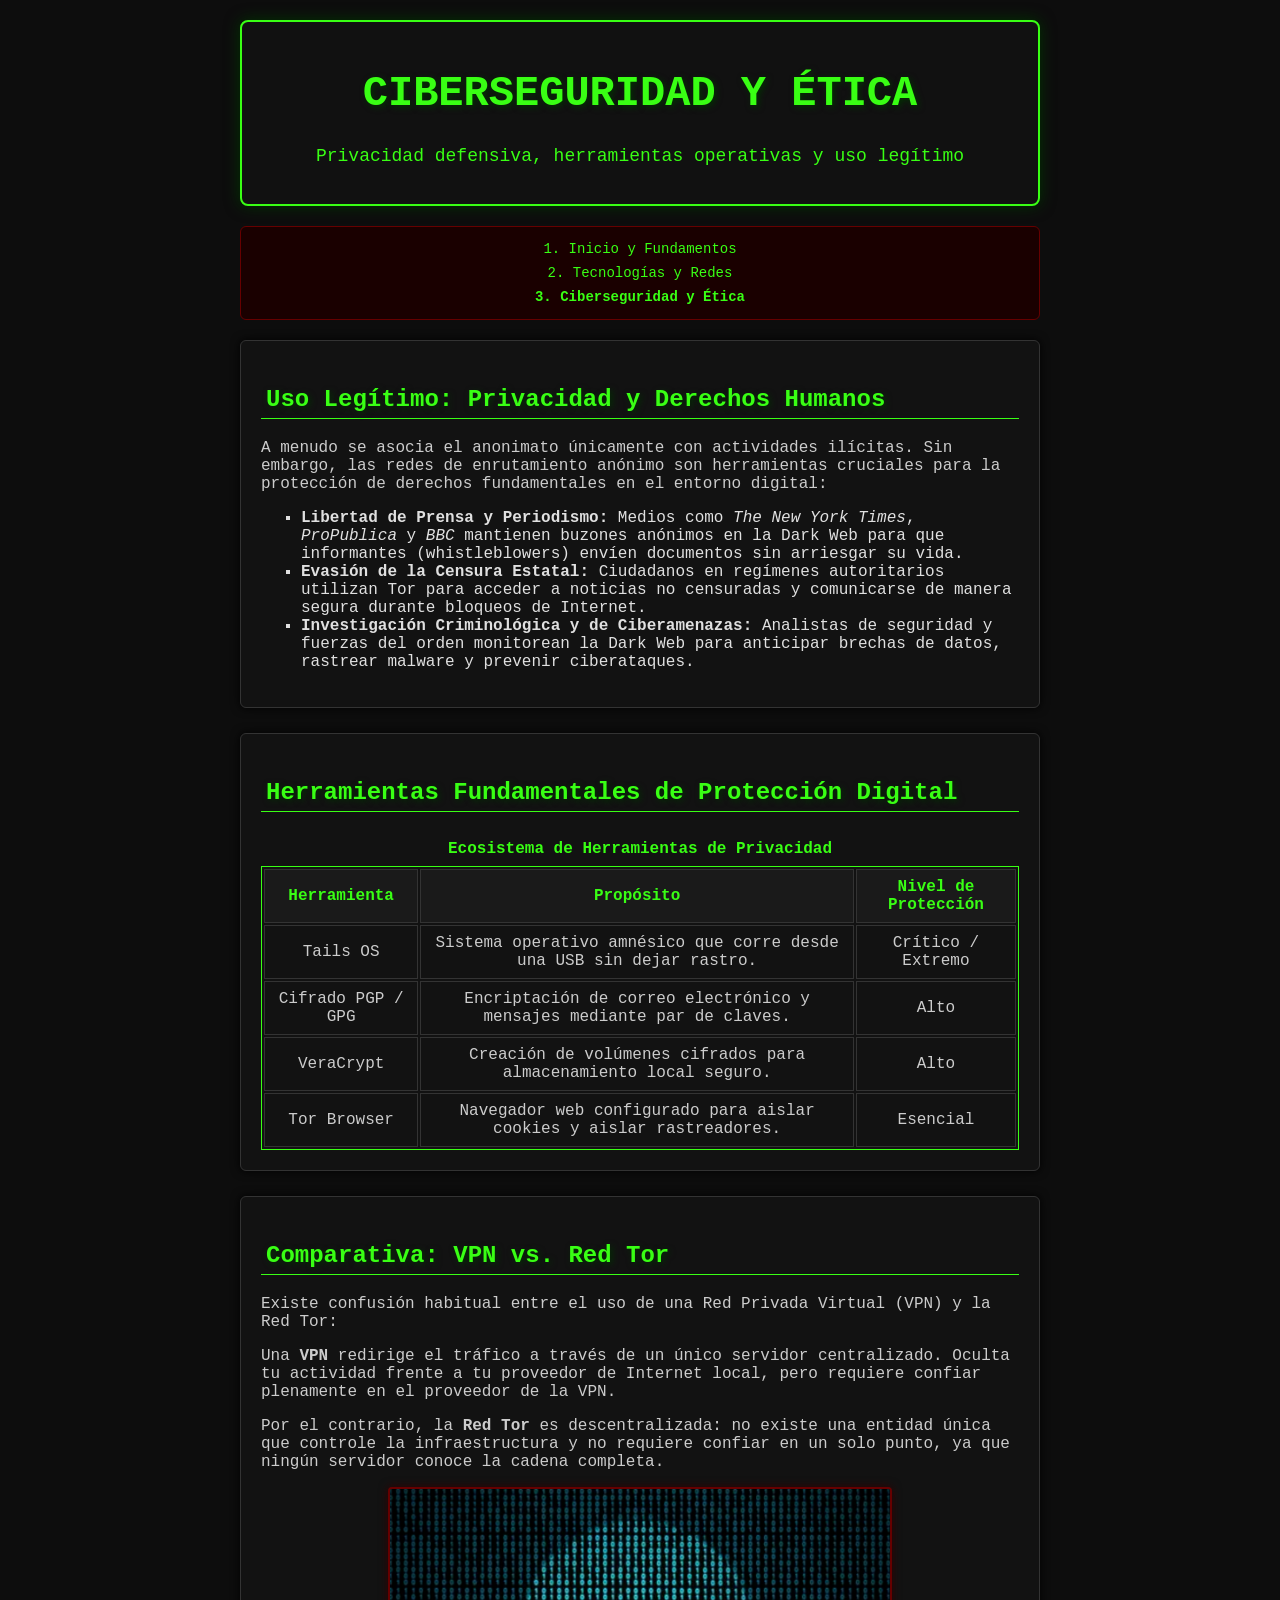
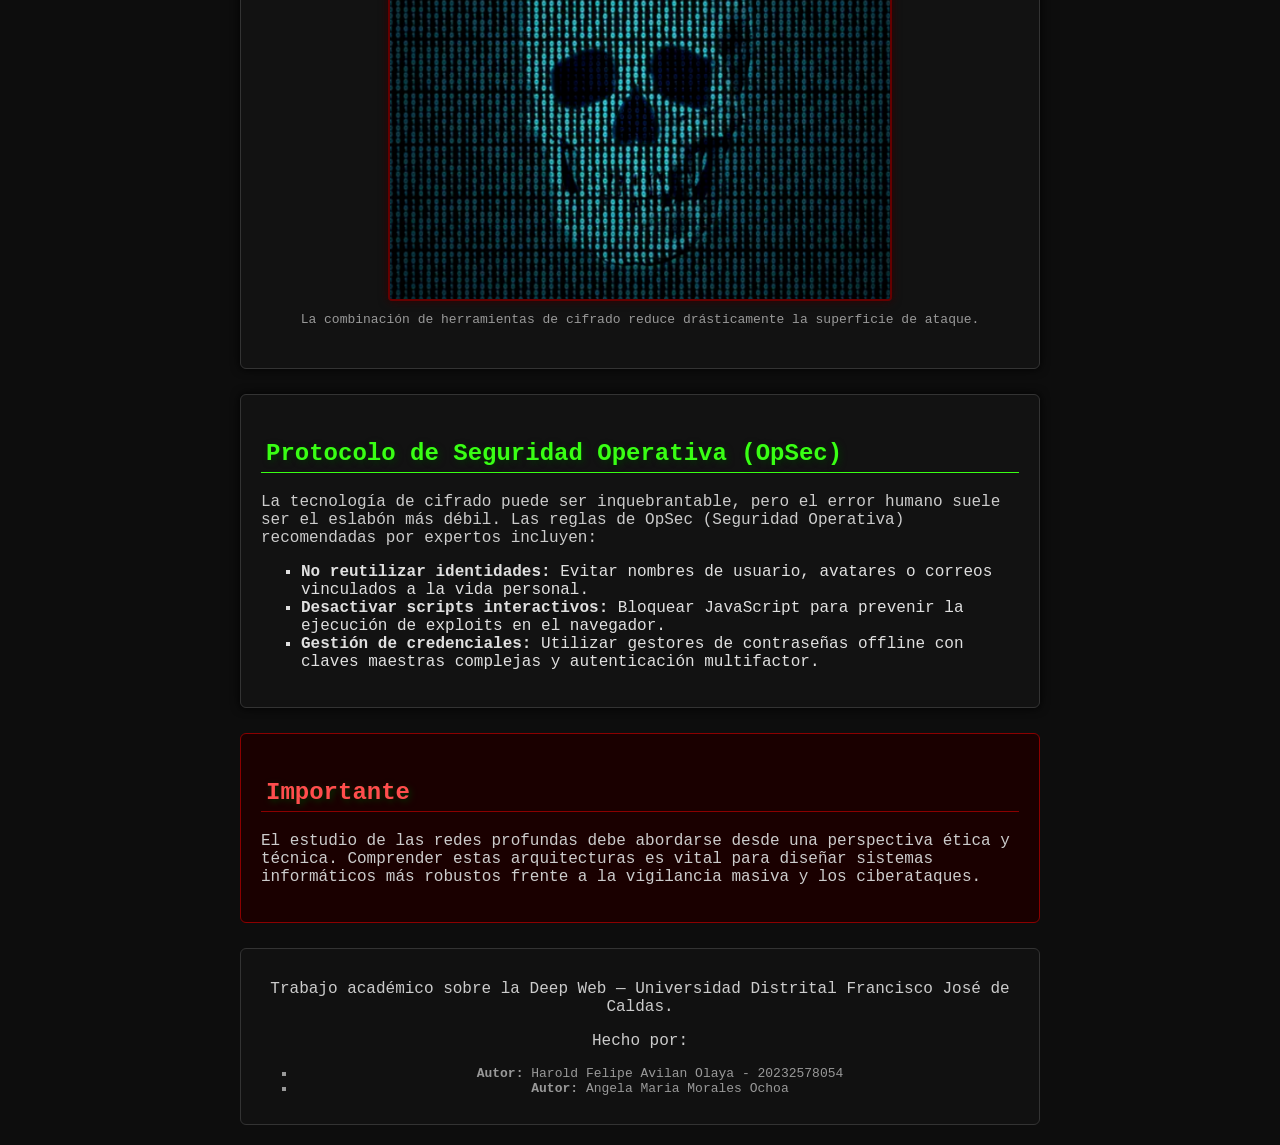
==== ciberseguridad.html @ 3e95d34c "Commit1" ====
<!DOCTYPE html>
<html lang="es">

<head>
    <meta charset="utf-8">
    <meta name="viewport" content="width=device-width, initial-scale=1.0">
    <meta name="author" content="Harold Felipe Avilan Olaya, Angela Maria Morales Ochoa">
    <meta name="description" content="Guía de ciberseguridad, privacidad, sistemas operativos seguros y uso legítimo de la Dark Web.">
    <meta name="keywords" content="ciberseguridad, privacidad, tails os, pgp, vpn, libertad de prensa">
    <title>Ciberseguridad y Ética - Deep Web</title>
    <link rel="stylesheet" href="style.css">
</head>

<body>

    <header>
        <h1>CIBERSEGURIDAD Y ÉTICA</h1>
        <p>Privacidad defensiva, herramientas operativas y uso legítimo</p>
    </header>

    <nav>
        <ul>
            <li><a href="index.html" style="color: #39ff14; text-decoration: none;">1. Inicio y Fundamentos</a></li>
            <li><a href="tecnologias.html" style="color: #39ff14; text-decoration: none;">2. Tecnologías y Redes</a></li>
            <li><a href="ciberseguridad.html" style="color: #39ff14; text-decoration: none; font-weight: bold;">3. Ciberseguridad y Ética</a></li>
        </ul>
    </nav>

    <main>

        <section>
            <h2>Uso Legítimo: Privacidad y Derechos Humanos</h2>
            <p>
                A menudo se asocia el anonimato únicamente con actividades ilícitas. Sin embargo, las redes de enrutamiento anónimo son herramientas cruciales para la protección de derechos fundamentales en el entorno digital:
            </p>
            <ul>
                <li><strong>Libertad de Prensa y Periodismo:</strong> Medios como <em>The New York Times</em>, <em>ProPublica</em> y <em>BBC</em> mantienen buzones anónimos en la Dark Web para que informantes (whistleblowers) envíen documentos sin arriesgar su vida.</li>
                <li><strong>Evasión de la Censura Estatal:</strong> Ciudadanos en regímenes autoritarios utilizan Tor para acceder a noticias no censuradas y comunicarse de manera segura durante bloqueos de Internet.</li>
                <li><strong>Investigación Criminológica y de Ciberamenazas:</strong> Analistas de seguridad y fuerzas del orden monitorean la Dark Web para anticipar brechas de datos, rastrear malware y prevenir ciberataques.</li>
            </ul>
        </section>

        <section>
            <h2>Herramientas Fundamentales de Protección Digital</h2>
            <table>
                <caption>Ecosistema de Herramientas de Privacidad</caption>
                <tr>
                    <th>Herramienta</th>
                    <th>Propósito</th>
                    <th>Nivel de Protección</th>
                </tr>
                <tr>
                    <td>Tails OS</td>
                    <td>Sistema operativo amnésico que corre desde una USB sin dejar rastro.</td>
                    <td>Crítico / Extremo</td>
                </tr>
                <tr>
                    <td>Cifrado PGP / GPG</td>
                    <td>Encriptación de correo electrónico y mensajes mediante par de claves.</td>
                    <td>Alto</td>
                </tr>
                <tr>
                    <td>VeraCrypt</td>
                    <td>Creación de volúmenes cifrados para almacenamiento local seguro.</td>
                    <td>Alto</td>
                </tr>
                <tr>
                    <td>Tor Browser</td>
                    <td>Navegador web configurado para aislar cookies y aislar rastreadores.</td>
                    <td>Esencial</td>
                </tr>
            </table>
        </section>

        <article>
            <h2>Comparativa: VPN vs. Red Tor</h2>
            <p>
                Existe confusión habitual entre el uso de una Red Privada Virtual (VPN) y la Red Tor:
            </p>
            <p>
                Una <strong>VPN</strong> redirige el tráfico a través de un único servidor centralizado. Oculta tu actividad frente a tu proveedor de Internet local, pero requiere confiar plenamente en el proveedor de la VPN. 
            </p>
            <p>
                Por el contrario, la <strong>Red Tor</strong> es descentralizada: no existe una entidad única que controle la infraestructura y no requiere confiar en un solo punto, ya que ningún servidor conoce la cadena completa.
            </p>
            <figure>
                <img src="img/security.jpg" alt="Ilustración sobre seguridad y privacidad digital" width="500">
                <figcaption>La combinación de herramientas de cifrado reduce drásticamente la superficie de ataque.</figcaption>
            </figure>
        </article>

        <section>
            <h2>Protocolo de Seguridad Operativa (OpSec)</h2>
            <p>
                La tecnología de cifrado puede ser inquebrantable, pero el error humano suele ser el eslabón más débil. Las reglas de OpSec (Seguridad Operativa) recomendadas por expertos incluyen:
            </p>
            <ul>
                <li><strong>No reutilizar identidades:</strong> Evitar nombres de usuario, avatares o correos vinculados a la vida personal.</li>
                <li><strong>Desactivar scripts interactivos:</strong> Bloquear JavaScript para prevenir la ejecución de exploits en el navegador.</li>
                <li><strong>Gestión de credenciales:</strong> Utilizar gestores de contraseñas offline con claves maestras complejas y autenticación multifactor.</li>
            </ul>
        </section>

    </main>

    <aside>
        <h2>Importante</h2>
        <p>
            El estudio de las redes profundas debe abordarse desde una perspectiva ética y técnica. Comprender estas arquitecturas es vital para diseñar sistemas informáticos más robustos frente a la vigilancia masiva y los ciberataques.
        </p>
    </aside>

    <footer>
        <p>Trabajo académico sobre la Deep Web &mdash; Universidad Distrital Francisco José de Caldas.</p>
        <p>Hecho por:</p>
        <ul>
            <li><strong>Autor:</strong> Harold Felipe Avilan Olaya - 20232578054</li>
            <li><strong>Autor:</strong> Angela Maria Morales Ochoa</li>
        </ul>
    </footer>

</body>

</html>
---- style.css ----
/* ===== Estilos generales ===== */
body {
    background-color: #0d0d0d;
    color: #e0e0e0;
    font-family: "Courier New", monospace;
    width: 800px;
    margin: 0 auto;
    padding: 20px;
}

h1, h2 {
    color: #39ff14;
    text-shadow: 2px 2px 6px #003300;
}

h1 {
    font-size: 42px;
    font-weight: bold;
    text-align: center;
}

h2 {
    font-size: 24px;
    font-weight: bold;
    border-style: solid;
    border-color: #39ff14;
    border-width: 0px 0px 1px 0px;
    padding: 5px;
}

p {
    font-size: 16px;
    color: #cccccc;
}

/* ===== Header ===== */
header {
    background-color: #111111;
    border-style: solid;
    border-color: #39ff14;
    border-width: 2px;
    border-radius: 8px;
    box-shadow: 0px 0px 15px #003300;
    padding: 20px;
    margin: 0px 0px 20px 0px;
    text-align: center;
}

header p {
    color: #39ff14;
    font-size: 18px;
}

/* ===== Navegación ===== */
nav {
    background-color: #1a0000;
    border-style: solid;
    border-color: #660000;
    border-width: 1px;
    border-radius: 6px;
    padding: 10px;
    margin: 0px 0px 20px 0px;
}

nav ul {
    list-style-type: none;
    padding: 0px;
    margin: 0px;
    text-align: center;
}

nav li {
    color: #ff4d4d;
    padding: 4px;
    font-size: 14px;
}

/* ===== Secciones y artículos ===== */
section, article {
    background-color: #121212;
    border-style: solid;
    border-color: #333333;
    border-width: 1px;
    border-radius: 6px;
    box-shadow: 0px 0px 10px #000000;
    padding: 20px;
    margin: 0px 0px 25px 0px;
}

/* ===== Listas ===== */
ul {
    list-style-type: square;
}

article ul li {
    color: #cccccc;
    padding: 4px 0px;
}

/* ===== Tabla comparativa ===== */
table {
    width: 100%;
    border-style: solid;
    border-color: #39ff14;
    border-width: 1px;
}

caption {
    color: #39ff14;
    font-weight: bold;
    padding: 8px;
}

th {
    background-color: #1a1a1a;
    color: #39ff14;
    border-style: solid;
    border-color: #333333;
    border-width: 1px;
    padding: 8px;
    text-align: center;
}

td {
    border-style: solid;
    border-color: #333333;
    border-width: 1px;
    padding: 8px;
    color: #cccccc;
    text-align: center;
}

/* ===== Imágenes ===== */
figure {
    text-align: center;
    margin: 15px 0px;
}

figure img {
    border-style: solid;
    border-color: #660000;
    border-width: 2px;
    border-radius: 4px;
    box-shadow: 0px 0px 10px #330000;
}

figcaption {
    color: #999999;
    font-size: 13px;
    padding: 6px;
}

/* ===== Aside ===== */
aside {
    background-color: #1a0000;
    border-style: solid;
    border-color: #8b0000;
    border-width: 1px;
    border-radius: 6px;
    padding: 20px;
    margin: 0px 0px 25px 0px;
}

aside h2 {
    color: #ff4d4d;
    border-color: #8b0000;
}

/* ===== Footer ===== */
footer {
    background-color: #111111;
    border-style: solid;
    border-color: #333333;
    border-width: 1px;
    border-radius: 6px;
    padding: 15px;
    text-align: center;
    color: #999999;
    font-size: 13px;
}

footer a {
    color: #39ff14;
    text-decoration: none;
}

footer a:hover {
    color: #ffffff;
    text-decoration: underline;
}

footer a:visited {
    color: #228b22;
}
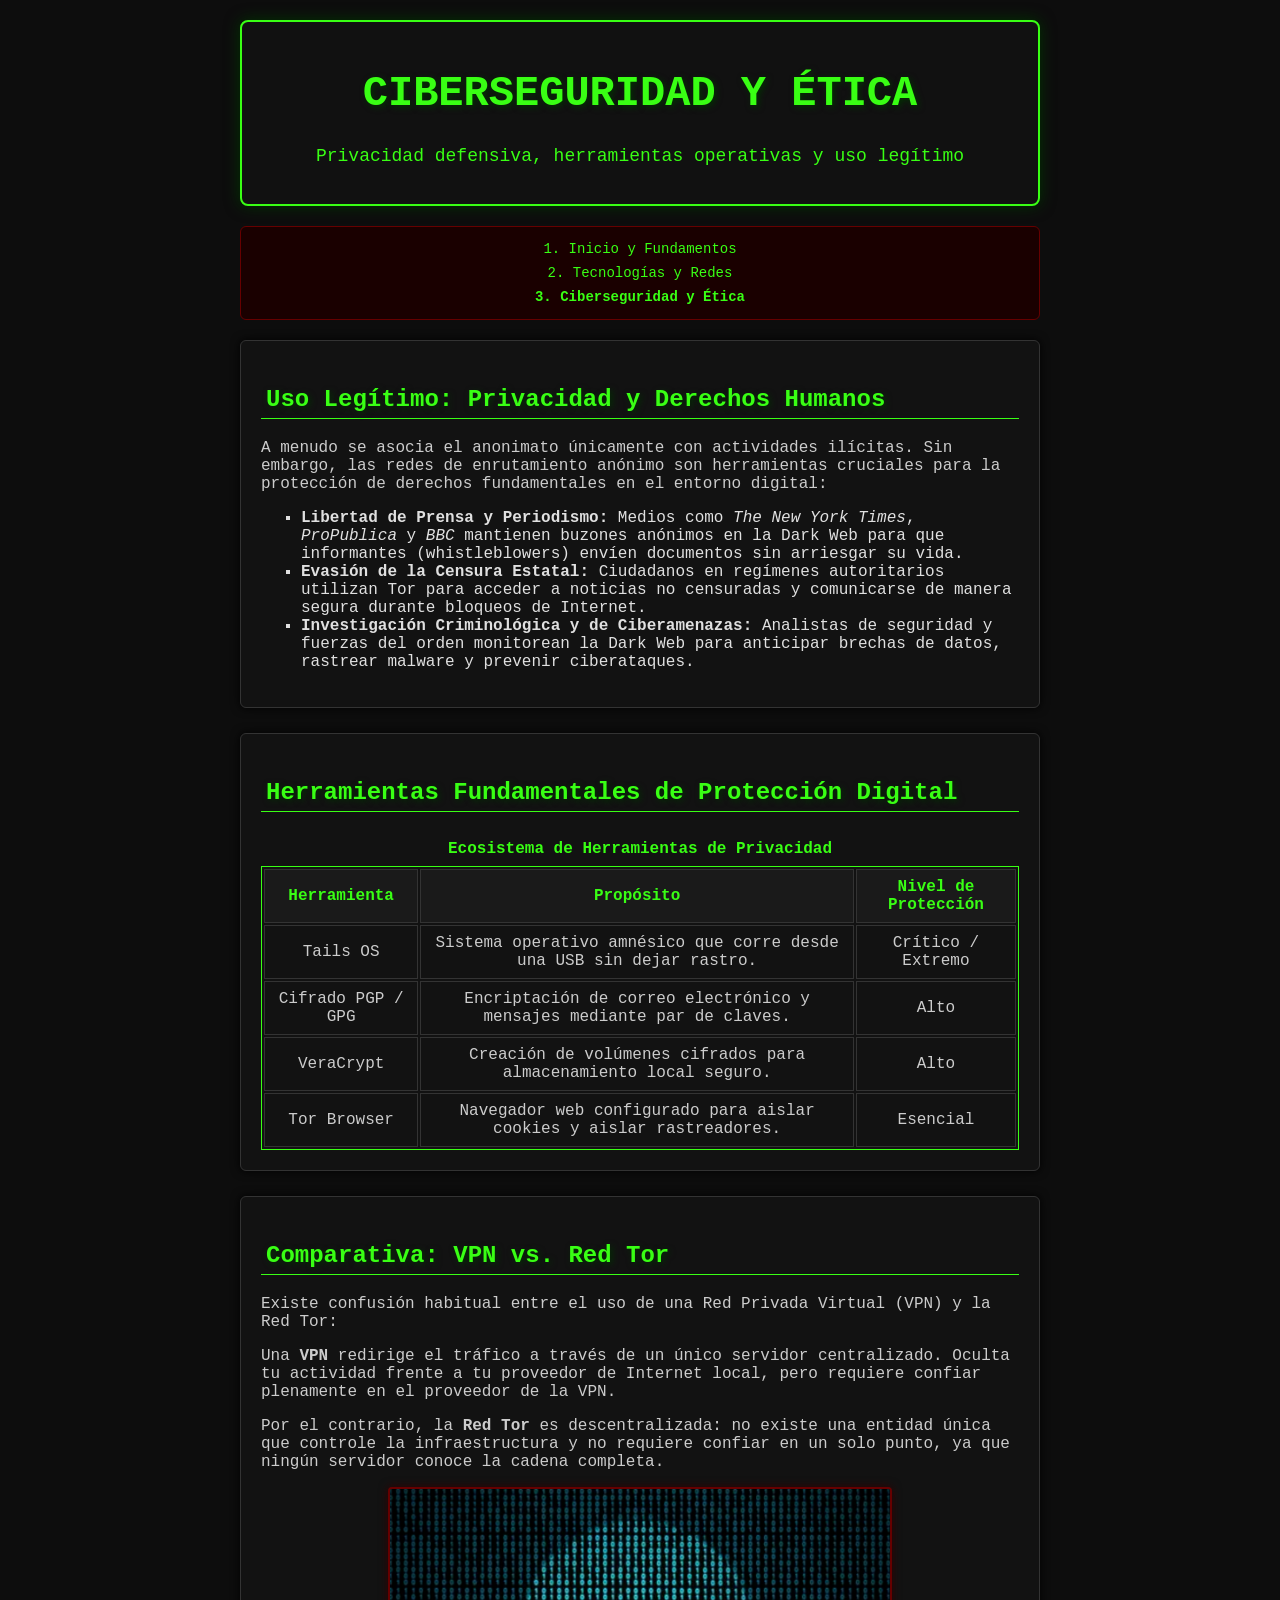
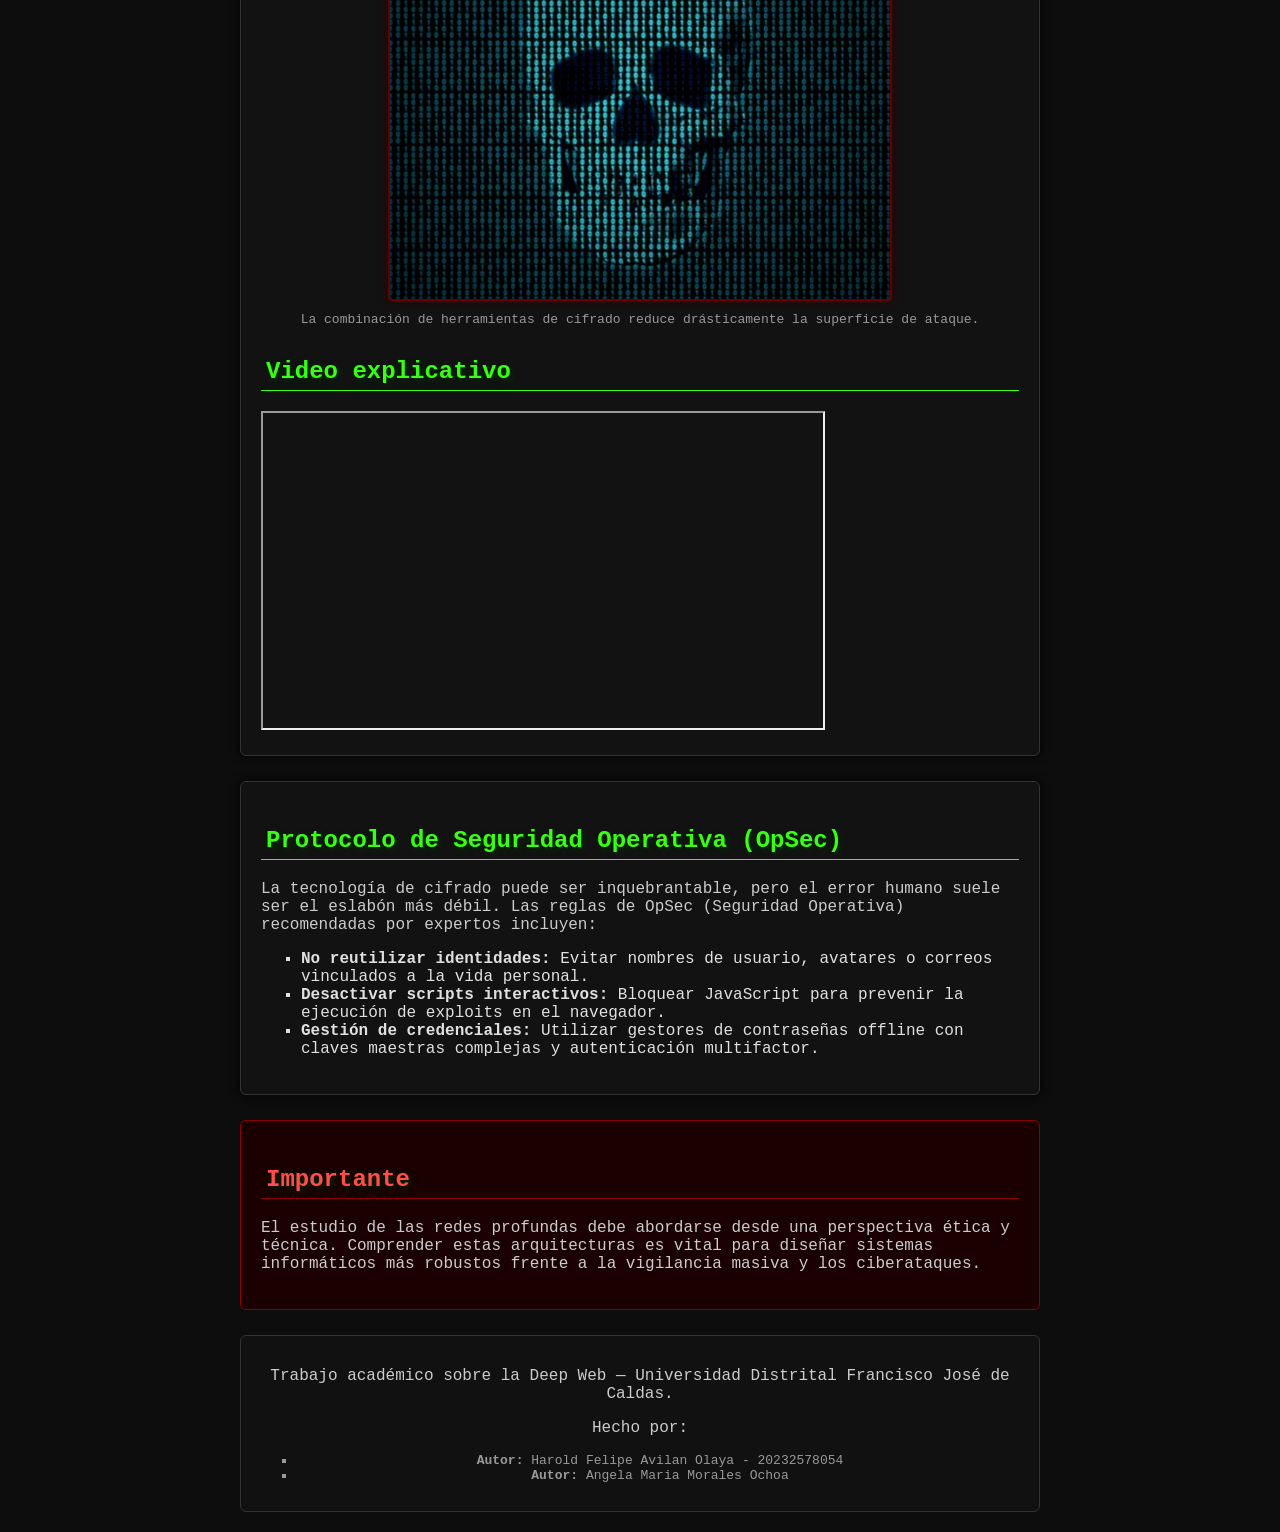
==== commit 8d09ad17: "Agrego frames a la pagina" ====
--- a/ciberseguridad.html
+++ b/ciberseguridad.html
@@ -5,7 +5,8 @@
     <meta charset="utf-8">
     <meta name="viewport" content="width=device-width, initial-scale=1.0">
     <meta name="author" content="Harold Felipe Avilan Olaya, Angela Maria Morales Ochoa">
-    <meta name="description" content="Guía de ciberseguridad, privacidad, sistemas operativos seguros y uso legítimo de la Dark Web.">
+    <meta name="description"
+        content="Guía de ciberseguridad, privacidad, sistemas operativos seguros y uso legítimo de la Dark Web.">
     <meta name="keywords" content="ciberseguridad, privacidad, tails os, pgp, vpn, libertad de prensa">
     <title>Ciberseguridad y Ética - Deep Web</title>
     <link rel="stylesheet" href="style.css">
@@ -21,8 +22,10 @@
     <nav>
         <ul>
             <li><a href="index.html" style="color: #39ff14; text-decoration: none;">1. Inicio y Fundamentos</a></li>
-            <li><a href="tecnologias.html" style="color: #39ff14; text-decoration: none;">2. Tecnologías y Redes</a></li>
-            <li><a href="ciberseguridad.html" style="color: #39ff14; text-decoration: none; font-weight: bold;">3. Ciberseguridad y Ética</a></li>
+            <li><a href="tecnologias.html" style="color: #39ff14; text-decoration: none;">2. Tecnologías y Redes</a>
+            </li>
+            <li><a href="ciberseguridad.html" style="color: #39ff14; text-decoration: none; font-weight: bold;">3.
+                    Ciberseguridad y Ética</a></li>
         </ul>
     </nav>
 
@@ -31,12 +34,21 @@
         <section>
             <h2>Uso Legítimo: Privacidad y Derechos Humanos</h2>
             <p>
-                A menudo se asocia el anonimato únicamente con actividades ilícitas. Sin embargo, las redes de enrutamiento anónimo son herramientas cruciales para la protección de derechos fundamentales en el entorno digital:
+                A menudo se asocia el anonimato únicamente con actividades ilícitas. Sin embargo, las redes de
+                enrutamiento anónimo son herramientas cruciales para la protección de derechos fundamentales en el
+                entorno digital:
             </p>
             <ul>
-                <li><strong>Libertad de Prensa y Periodismo:</strong> Medios como <em>The New York Times</em>, <em>ProPublica</em> y <em>BBC</em> mantienen buzones anónimos en la Dark Web para que informantes (whistleblowers) envíen documentos sin arriesgar su vida.</li>
-                <li><strong>Evasión de la Censura Estatal:</strong> Ciudadanos en regímenes autoritarios utilizan Tor para acceder a noticias no censuradas y comunicarse de manera segura durante bloqueos de Internet.</li>
-                <li><strong>Investigación Criminológica y de Ciberamenazas:</strong> Analistas de seguridad y fuerzas del orden monitorean la Dark Web para anticipar brechas de datos, rastrear malware y prevenir ciberataques.</li>
+                <li><strong>Libertad de Prensa y Periodismo:</strong> Medios como <em>The New York Times</em>,
+                    <em>ProPublica</em> y <em>BBC</em> mantienen buzones anónimos en la Dark Web para que informantes
+                    (whistleblowers) envíen documentos sin arriesgar su vida.
+                </li>
+                <li><strong>Evasión de la Censura Estatal:</strong> Ciudadanos en regímenes autoritarios utilizan Tor
+                    para acceder a noticias no censuradas y comunicarse de manera segura durante bloqueos de Internet.
+                </li>
+                <li><strong>Investigación Criminológica y de Ciberamenazas:</strong> Analistas de seguridad y fuerzas
+                    del orden monitorean la Dark Web para anticipar brechas de datos, rastrear malware y prevenir
+                    ciberataques.</li>
             </ul>
         </section>
 
@@ -78,26 +90,38 @@
                 Existe confusión habitual entre el uso de una Red Privada Virtual (VPN) y la Red Tor:
             </p>
             <p>
-                Una <strong>VPN</strong> redirige el tráfico a través de un único servidor centralizado. Oculta tu actividad frente a tu proveedor de Internet local, pero requiere confiar plenamente en el proveedor de la VPN. 
+                Una <strong>VPN</strong> redirige el tráfico a través de un único servidor centralizado. Oculta tu
+                actividad frente a tu proveedor de Internet local, pero requiere confiar plenamente en el proveedor de
+                la VPN.
             </p>
             <p>
-                Por el contrario, la <strong>Red Tor</strong> es descentralizada: no existe una entidad única que controle la infraestructura y no requiere confiar en un solo punto, ya que ningún servidor conoce la cadena completa.
+                Por el contrario, la <strong>Red Tor</strong> es descentralizada: no existe una entidad única que
+                controle la infraestructura y no requiere confiar en un solo punto, ya que ningún servidor conoce la
+                cadena completa.
             </p>
             <figure>
                 <img src="img/security.jpg" alt="Ilustración sobre seguridad y privacidad digital" width="500">
-                <figcaption>La combinación de herramientas de cifrado reduce drásticamente la superficie de ataque.</figcaption>
+                <figcaption>La combinación de herramientas de cifrado reduce drásticamente la superficie de ataque.
+                </figcaption>
             </figure>
+            <h2>Video explicativo</h2>
+            <iframe width="560" height="315" src="https://www.youtube.com/embed/B98fTiL5Jfw?si=pKgHZByJ8aYrOqmr"
+                title="EL SECRETO para SER INVISIBLE en INTERNET 🔥 | VPN, TOR y DEEP WEB EXPLICADOS"></iframe>
         </article>
 
         <section>
             <h2>Protocolo de Seguridad Operativa (OpSec)</h2>
             <p>
-                La tecnología de cifrado puede ser inquebrantable, pero el error humano suele ser el eslabón más débil. Las reglas de OpSec (Seguridad Operativa) recomendadas por expertos incluyen:
+                La tecnología de cifrado puede ser inquebrantable, pero el error humano suele ser el eslabón más débil.
+                Las reglas de OpSec (Seguridad Operativa) recomendadas por expertos incluyen:
             </p>
             <ul>
-                <li><strong>No reutilizar identidades:</strong> Evitar nombres de usuario, avatares o correos vinculados a la vida personal.</li>
-                <li><strong>Desactivar scripts interactivos:</strong> Bloquear JavaScript para prevenir la ejecución de exploits en el navegador.</li>
-                <li><strong>Gestión de credenciales:</strong> Utilizar gestores de contraseñas offline con claves maestras complejas y autenticación multifactor.</li>
+                <li><strong>No reutilizar identidades:</strong> Evitar nombres de usuario, avatares o correos vinculados
+                    a la vida personal.</li>
+                <li><strong>Desactivar scripts interactivos:</strong> Bloquear JavaScript para prevenir la ejecución de
+                    exploits en el navegador.</li>
+                <li><strong>Gestión de credenciales:</strong> Utilizar gestores de contraseñas offline con claves
+                    maestras complejas y autenticación multifactor.</li>
             </ul>
         </section>
 
@@ -106,7 +130,9 @@
     <aside>
         <h2>Importante</h2>
         <p>
-            El estudio de las redes profundas debe abordarse desde una perspectiva ética y técnica. Comprender estas arquitecturas es vital para diseñar sistemas informáticos más robustos frente a la vigilancia masiva y los ciberataques.
+            El estudio de las redes profundas debe abordarse desde una perspectiva ética y técnica. Comprender estas
+            arquitecturas es vital para diseñar sistemas informáticos más robustos frente a la vigilancia masiva y los
+            ciberataques.
         </p>
     </aside>
 
@@ -121,4 +147,4 @@
 
 </body>
 
-</html>
+</html>
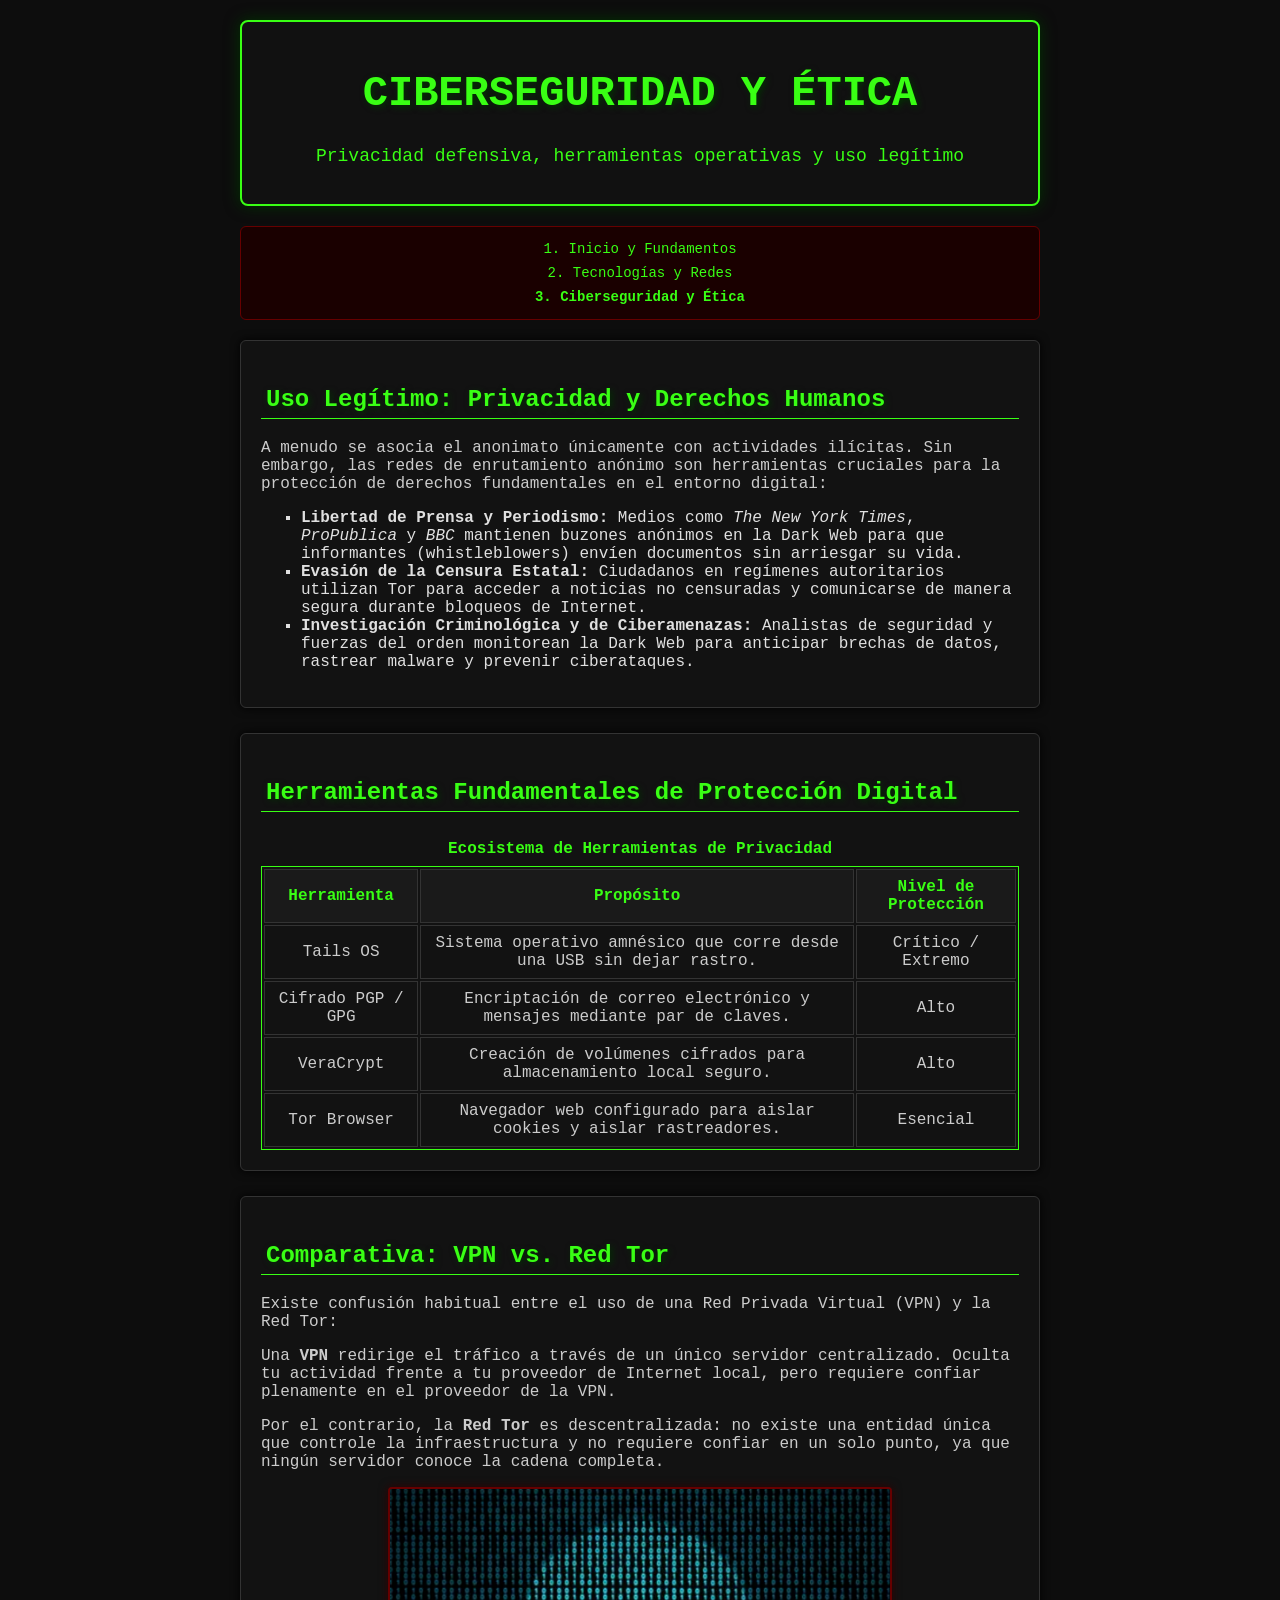
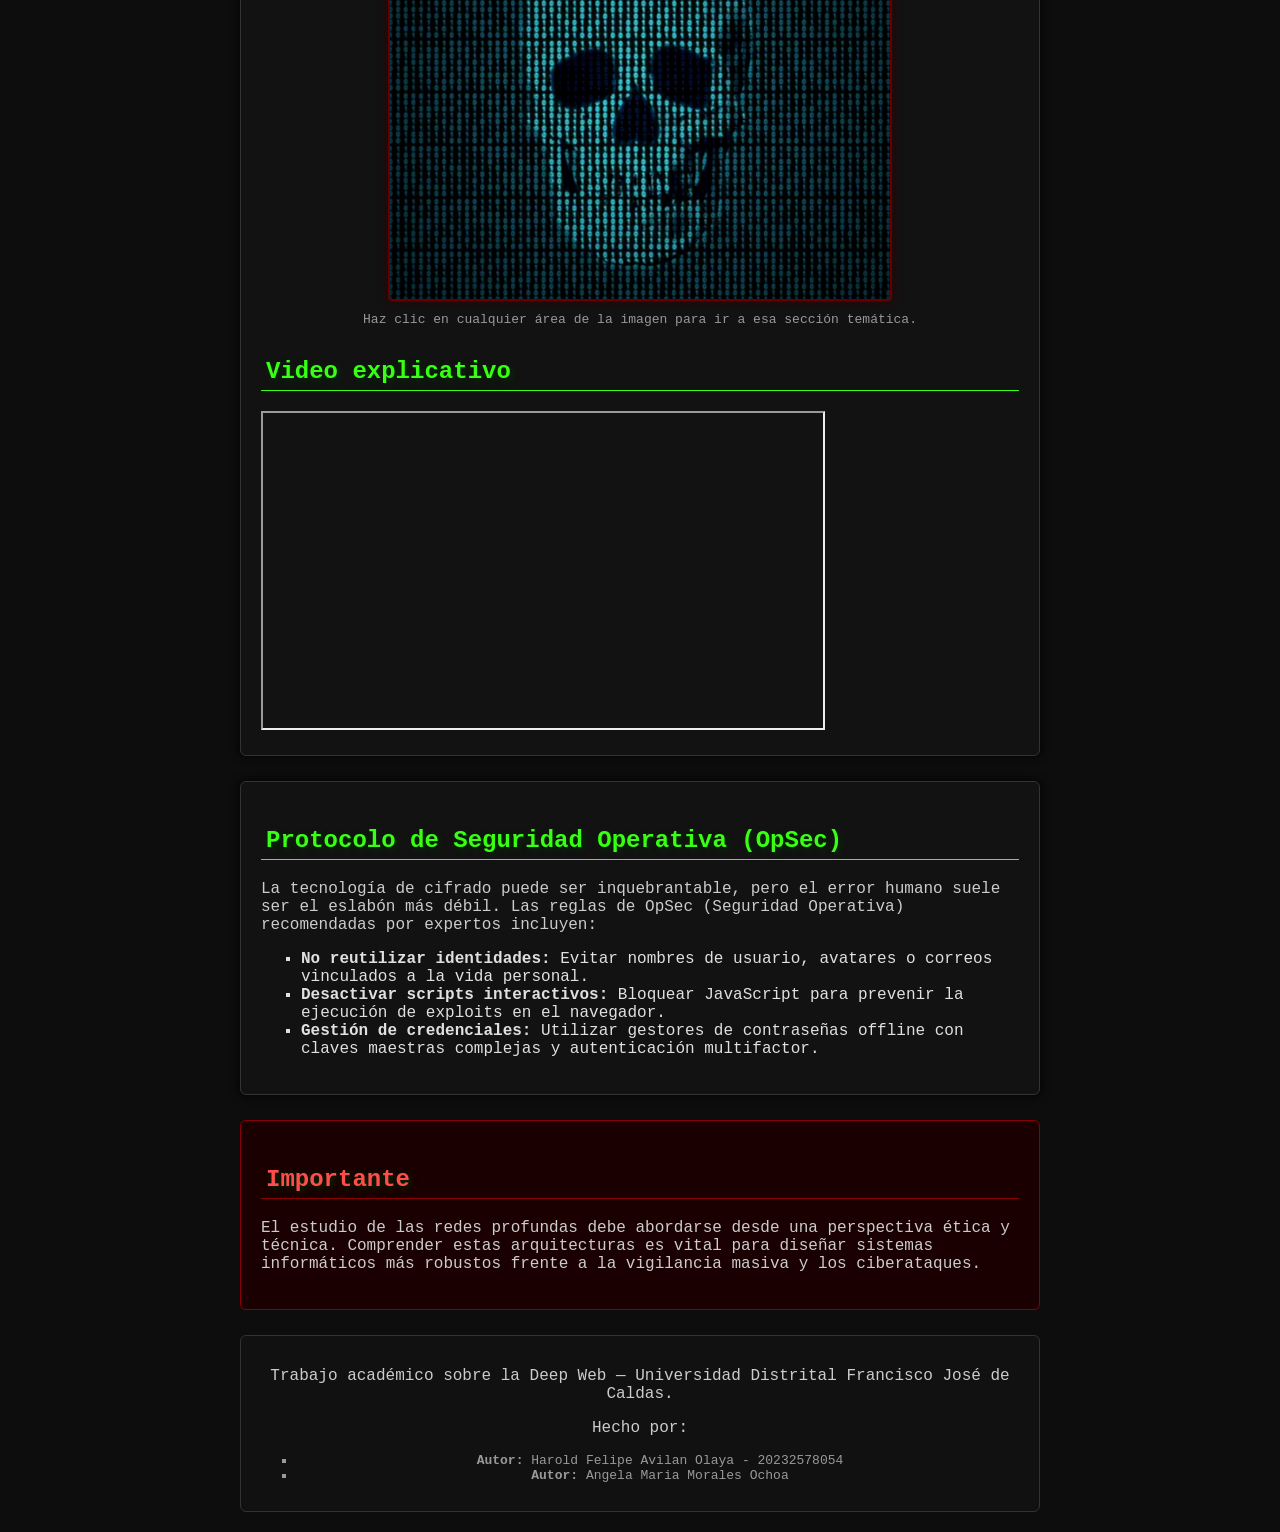
==== commit bbeea670: "Mapas" ====
--- a/ciberseguridad.html
+++ b/ciberseguridad.html
@@ -31,7 +31,8 @@
 
     <main>
 
-        <section>
+        <!-- SECCIÓN 1: USO LEGÍTIMO Y DERECHOS HUMANOS -->
+        <section id="uso-legitimo">
             <h2>Uso Legítimo: Privacidad y Derechos Humanos</h2>
             <p>
                 A menudo se asocia el anonimato únicamente con actividades ilícitas. Sin embargo, las redes de
@@ -52,7 +53,8 @@
             </ul>
         </section>
 
-        <section>
+        <!-- SECCIÓN 2: HERRAMIENTAS DE PROTECCIÓN DIGITAL -->
+        <section id="herramientas">
             <h2>Herramientas Fundamentales de Protección Digital</h2>
             <table>
                 <caption>Ecosistema de Herramientas de Privacidad</caption>
@@ -99,17 +101,33 @@
                 controle la infraestructura y no requiere confiar en un solo punto, ya que ningún servidor conoce la
                 cadena completa.
             </p>
+
+            <!-- IMAGEN CON MAPA INTERACTIVO -->
             <figure>
-                <img src="img/security.jpg" alt="Ilustración sobre seguridad y privacidad digital" width="500">
-                <figcaption>La combinación de herramientas de cifrado reduce drásticamente la superficie de ataque.
+                <img src="img/security.jpg" alt="Ilustración sobre seguridad y privacidad digital" usemap="#mapa-seguridad" width="500">
+                <figcaption>Haz clic en cualquier área de la imagen para ir a esa sección temática.
                 </figcaption>
             </figure>
+
+            <!-- MAPA DE IMAGEN CONFIGURADO -->
+            <map name="mapa-seguridad">
+                <!-- Zona 1: Parte superior (Uso Legítimo) -->
+                <area shape="rect" coords="0,0,500,160" href="#uso-legitimo" alt="Uso Legítimo" title="Ir a Uso Legítimo y Derechos Humanos">
+                
+                <!-- Zona 2: Parte media (Herramientas de Protección) -->
+                <area shape="rect" coords="0,161,500,330" href="#herramientas" alt="Herramientas" title="Ir a Herramientas de Protección">
+                
+                <!-- Zona 3: Parte inferior (Protocolo OpSec) -->
+                <area shape="rect" coords="0,331,500,500" href="#opsec" alt="Protocolo OpSec" title="Ir a Protocolo de Seguridad Operativa">
+            </map>
+
             <h2>Video explicativo</h2>
             <iframe width="560" height="315" src="https://www.youtube.com/embed/B98fTiL5Jfw?si=pKgHZByJ8aYrOqmr"
                 title="EL SECRETO para SER INVISIBLE en INTERNET 🔥 | VPN, TOR y DEEP WEB EXPLICADOS"></iframe>
         </article>
 
-        <section>
+        <!-- SECCIÓN 3: OPSEC -->
+        <section id="opsec">
             <h2>Protocolo de Seguridad Operativa (OpSec)</h2>
             <p>
                 La tecnología de cifrado puede ser inquebrantable, pero el error humano suele ser el eslabón más débil.
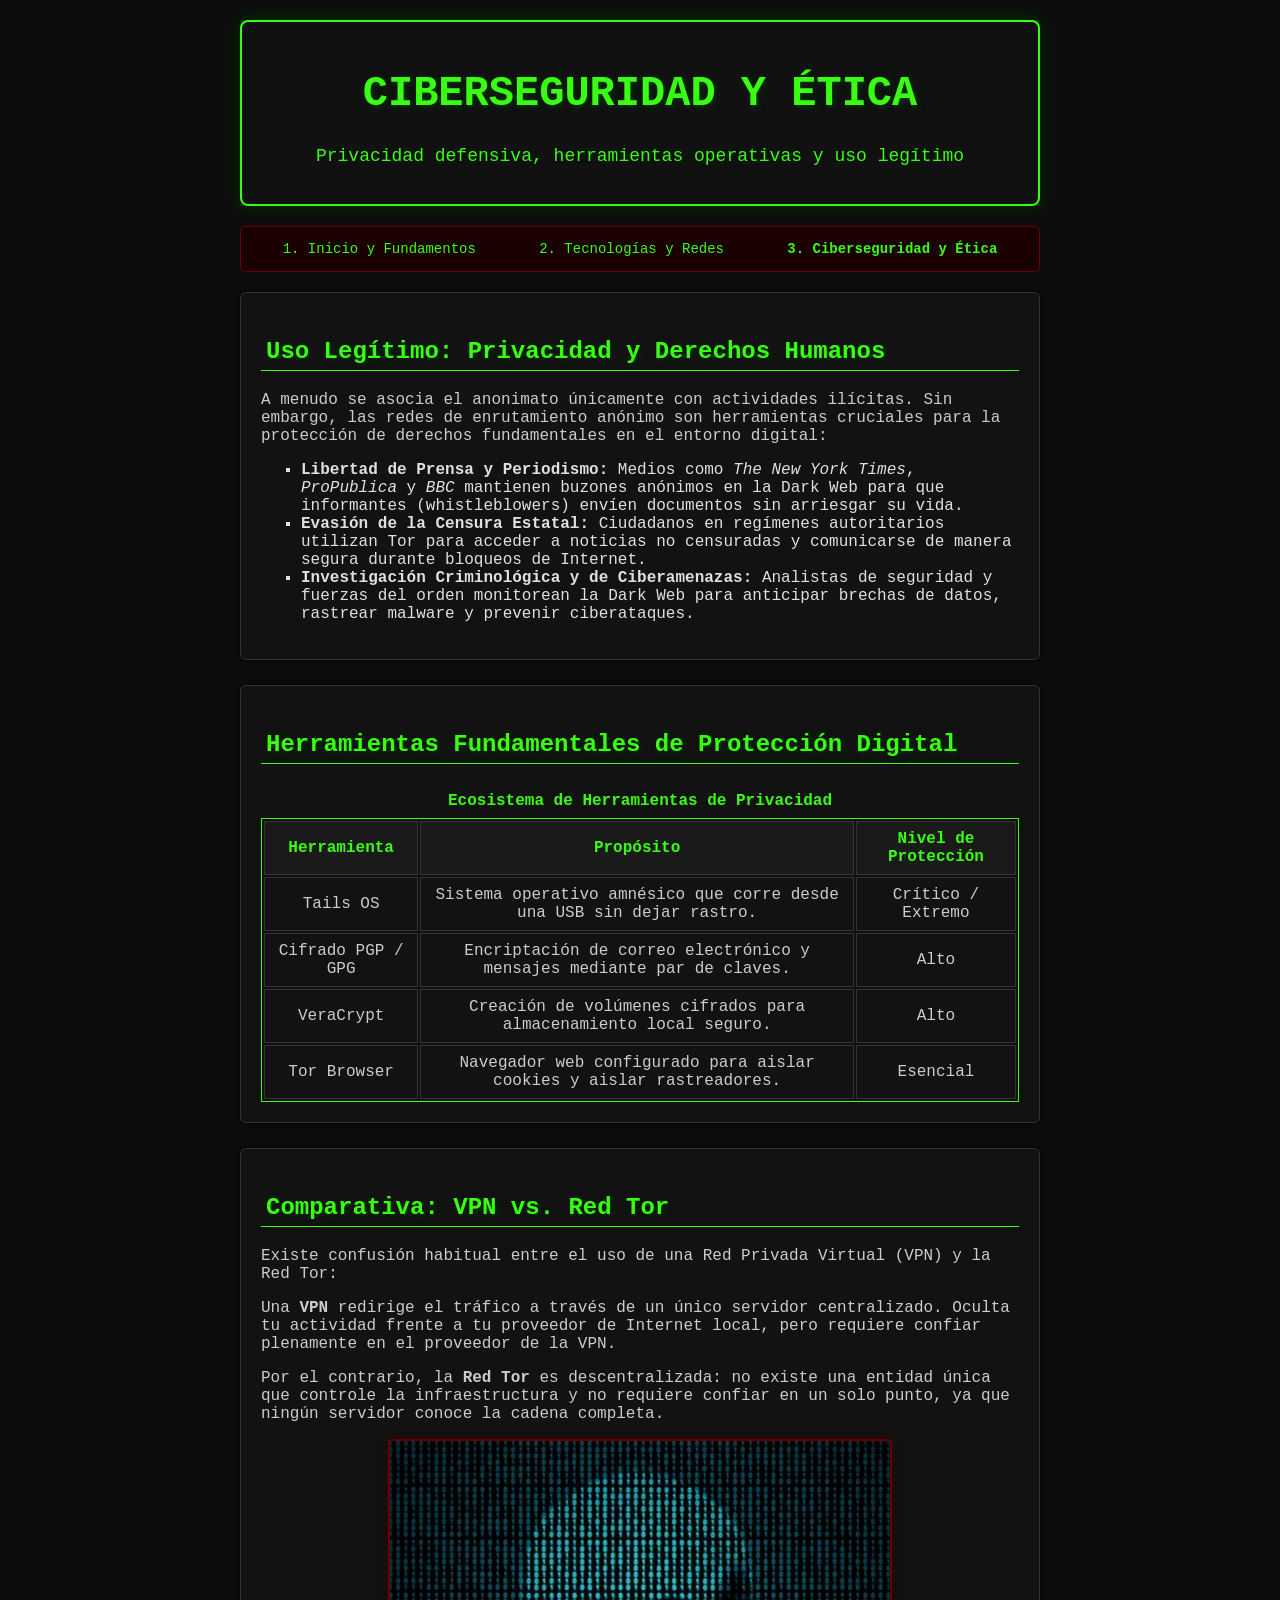
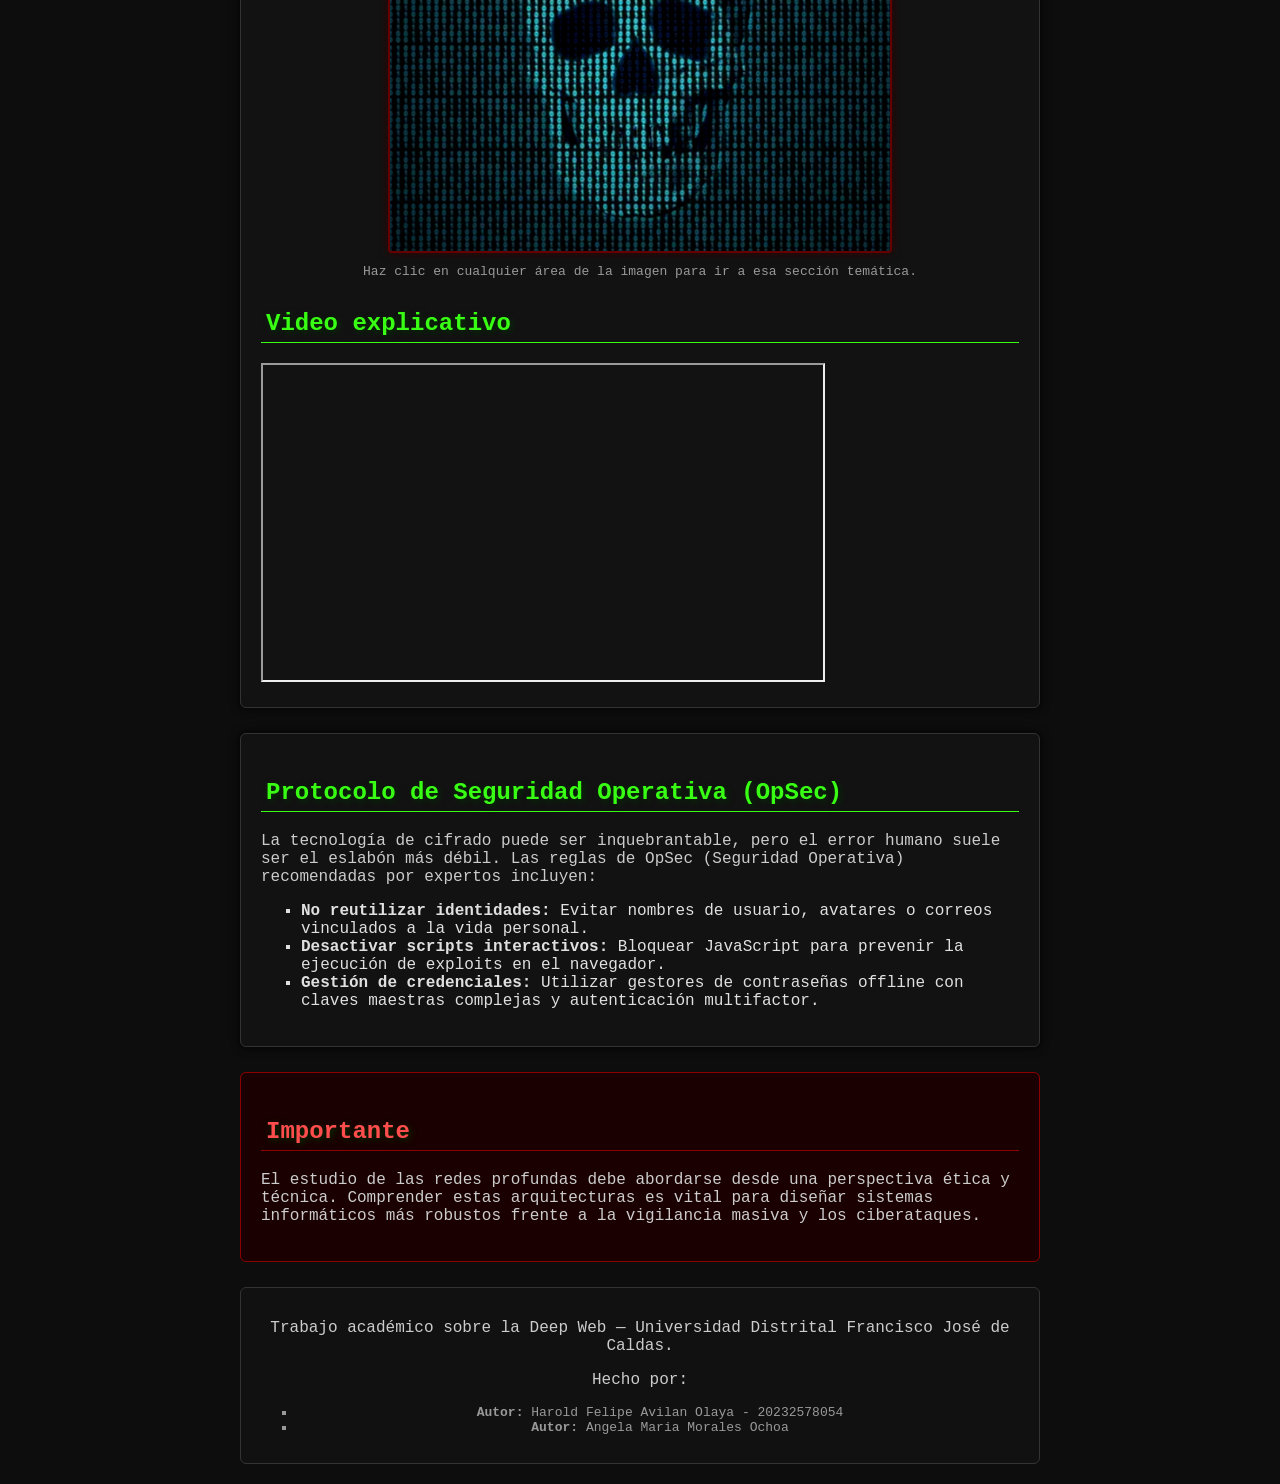
==== commit 218a405c: "se aplico conceptos de la sesión 7 (posicionamiento) y sesión 8 (flexbox) se convirtuo el menu de na" ====
--- a/ciberseguridad.html
+++ b/ciberseguridad.html
@@ -104,7 +104,8 @@
 
             <!-- IMAGEN CON MAPA INTERACTIVO -->
             <figure>
-                <img src="img/security.jpg" alt="Ilustración sobre seguridad y privacidad digital" usemap="#mapa-seguridad" width="500">
+                <img src="img/security.jpg" alt="Ilustración sobre seguridad y privacidad digital"
+                    usemap="#mapa-seguridad" width="500">
                 <figcaption>Haz clic en cualquier área de la imagen para ir a esa sección temática.
                 </figcaption>
             </figure>
@@ -112,13 +113,16 @@
             <!-- MAPA DE IMAGEN CONFIGURADO -->
             <map name="mapa-seguridad">
                 <!-- Zona 1: Parte superior (Uso Legítimo) -->
-                <area shape="rect" coords="0,0,500,160" href="#uso-legitimo" alt="Uso Legítimo" title="Ir a Uso Legítimo y Derechos Humanos">
-                
+                <area shape="rect" coords="0,0,500,160" href="#uso-legitimo" alt="Uso Legítimo"
+                    title="Ir a Uso Legítimo y Derechos Humanos">
+
                 <!-- Zona 2: Parte media (Herramientas de Protección) -->
-                <area shape="rect" coords="0,161,500,330" href="#herramientas" alt="Herramientas" title="Ir a Herramientas de Protección">
-                
+                <area shape="rect" coords="0,161,500,330" href="#herramientas" alt="Herramientas"
+                    title="Ir a Herramientas de Protección">
+
                 <!-- Zona 3: Parte inferior (Protocolo OpSec) -->
-                <area shape="rect" coords="0,331,500,500" href="#opsec" alt="Protocolo OpSec" title="Ir a Protocolo de Seguridad Operativa">
+                <area shape="rect" coords="0,331,500,500" href="#opsec" alt="Protocolo OpSec"
+                    title="Ir a Protocolo de Seguridad Operativa">
             </map>
 
             <h2>Video explicativo</h2>
--- a/style.css
+++ b/style.css
@@ -8,7 +8,8 @@
     padding: 20px;
 }
 
-h1, h2 {
+h1,
+h2 {
     color: #39ff14;
     text-shadow: 2px 2px 6px #003300;
 }
@@ -60,23 +61,56 @@
     border-radius: 6px;
     padding: 10px;
     margin: 0px 0px 20px 0px;
+    position: sticky;
+    top: 0px;
 }
 
 nav ul {
     list-style-type: none;
     padding: 0px;
     margin: 0px;
-    text-align: center;
+    display: flex;
+    flex-direction: row;
+    flex-wrap: wrap;
+    justify-content: space-around;
+    align-items: center;
 }
 
 nav li {
     color: #ff4d4d;
-    padding: 4px;
+    padding: 4px 8px;
     font-size: 14px;
 }
 
+/* ===== Contenedor principal (main + aside en columnas con flexbox) ===== */
+.contenedor-principal {
+    display: flex;
+    flex-direction: row;
+    flex-wrap: wrap;
+    align-items: flex-start;
+}
+
+main {
+    flex: 3 1 500px;
+}
+
+aside {
+    flex: 1 1 250px;
+}
+
+/* ===== Imagen flotante con texto alrededor ===== */
+.flotante-izquierda {
+    float: left;
+    margin: 0px 15px 10px 0px;
+}
+
+.romper-flotante {
+    clear: left;
+}
+
 /* ===== Secciones y artículos ===== */
-section, article {
+section,
+article {
     background-color: #121212;
     border-style: solid;
     border-color: #333333;
@@ -191,4 +225,4 @@
 
 footer a:visited {
     color: #228b22;
-}
+}
